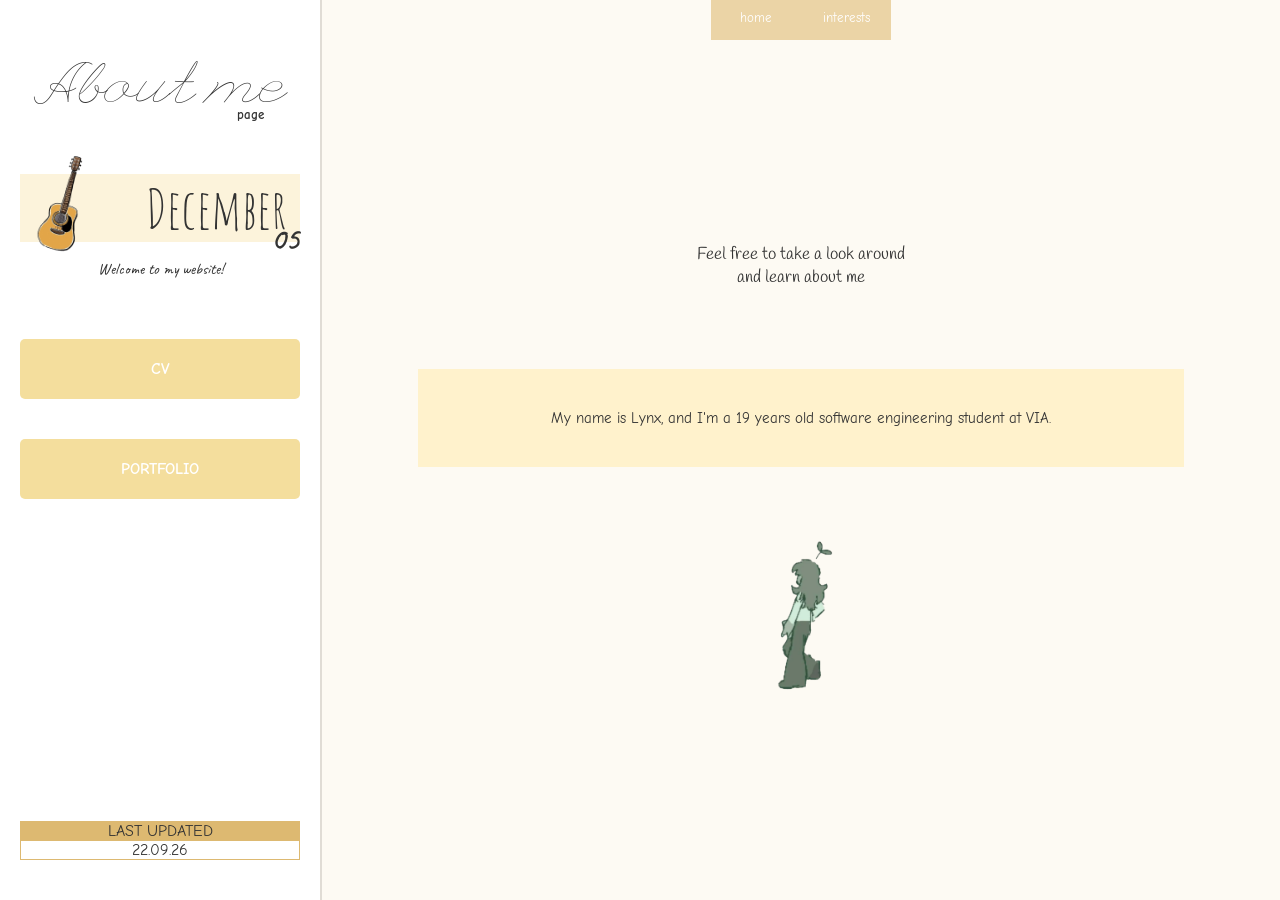
==== P2 About Me/index.html @ 3087ebbe "Done with the About Me Website" ====
<!DOCTYPE html>
<html lang="en">
<head>
  <meta charset="UTF-8">
  <meta name="viewport" content="width=device-width, initial-scale=1.0">
  <title>About Me | Home</title>

<link href="https://fonts.googleapis.com/css2?family=Comic+Neue:wght@300;400;700&family=Caveat:wght@400;500;600;700&family=Amatic+SC:wght@400;700&family=League+Script&display=swap" rel="stylesheet">
<link href="https://fonts.googleapis.com/css2?family=Amatic+SC:wght@400;700&family=Caveat:wght@400..700&family=Handlee&family=League+Script&display=swap" rel="stylesheet">


  <link rel="stylesheet" href="css/version5.css">
</head>



<body>
    <div class="container">
        <div class="left">
            <div class="left-top">
                <h1>About me</h1>
                <h3>page</h3>

                <img src="images/guitar.png" alt="guitar" class="guitar">

                <p class="month"></p>
                <p class="date"></p>
                <p class="welcome">Welcome to my website!</p>
                
            </div>

            <div class="left-bottom">
                <a href="cv.html" class="cv">CV</a>
                <a href="" class="pf">PORTFOLIO</a>
            </div>
            <div class="lastUpdate">
                <p class="lu">LAST UPDATED</p>
                <p class="la">22.09.26</p>
            </div>
        </div>
    
        <div class="rightPC">
            <nav class="nav">
                <a href="index.html">home</a>
            <a href="interests.html">interests</a>
            </nav>
            <div class="right">

                <p class="intro">Feel free to take a look around <br> and learn about me</p>

                <div class="about-box">
                    My name is Lynx, and I'm a 19 years old software engineering student at VIA.
                </div>

                <img src="images/walk.png" alt="walking icon" class="walk">

            </div>
        </div>
    </div>


    
<script>
    const now = new Date();
    document.querySelector(".date").textContent = String(now.getDate()).padStart(2, "0");
    document.querySelector(".month").textContent = now.toLocaleString("en-US", { month: "long" });
</script>

</body>
</html>
---- P2 About Me/css/version5.css ----
html, body {
  margin: 0;
  font-family: "Comic Neue", sans-serif;
  background: #fdfaf3;
  color: #333;
  min-height: 100%;
  height: 100%;
}


/*                                    LEFT TOP                                LEFT TOP                                  LEFT TOP*/
h1 {
    font-family: "League Script", cursive;
   font-size: 3.7rem;
   margin-bottom: -30px;
   font-weight: 200;
}

h3 {
    font-size: 0.8rem;
    margin-left: 180px;
    font-weight: 2000;
}

.month {
    font-family: "Amatic SC", sans-serif;
    font-weight: 400;
    font-size: 3.4rem;
    margin: 0;
    padding-left: 90px;
    background-color: #fcf3db;
    width: auto;
    margin-bottom: -24px;
    padding-right: 13px;
    text-align: right;
}

.date {
    font-family: "Caveat", cursive;
    font-weight: 600;
    font-size: 2rem;
    margin: 0;
    padding-left: 250px;
    
    
}

.guitar {
  width: 90px;
  margin-bottom: -100px;
  margin-right: 190px;
}

.welcome {
  font-family: "Caveat", cursive;
  margin: 0px;
  margin-bottom: 60px;
}

.lu {
  border: 1px solid #ddb971;
  margin: 0px;
  background-color: #ddb971;
  margin-bottom: -1px;
}

.la {
  border: 1px solid #ddb971;
  margin: 0px;
  margin-bottom: 20px;
}

.lastUpdate {
    margin-top: auto; 
}


/*                                    LEFT BOTTOM                                LEFT BOTTOM                                  LEFT BOTTOM*/


.left-bottom a {
  background: #f4de9d;
  border: none;
  cursor: pointer;
  text-decoration: none;
  color: inherit;
  display: flex;
  justify-content: center;
  align-items: center;
  height: 60px;
  width: 100%;
  margin-bottom: 40px;
  font-weight: 1000;
  border-radius: 5px;
  color: white;
}

.left-bottom a:hover {
  background: #ddb971;
}





/*                                    NAV                                NAV                                 NAV*/

.nav {
  display: flex;
  justify-content: center;
  text-align: center;
  height: 30px;
  width: auto;
  margin-bottom: 30px;
}

.nav a {
  background: #ebd4a6;
  border: none;
  padding: 10px;
  cursor: pointer;
  font-size: 13px;
  text-decoration: none;
  padding-bottom: 20px;
  height: 10px;
  width: 10%;
  min-width: 70px;
  font-weight: 400;
  color: white;

}

.nav a:hover{
  background-color: #e7c487;
}


/*                                    RIGHT                                RIGHT                                 RIGHT*/

.rightPC {
  display: flex;
  flex-direction: column;
  justify-content: flex-start;
  align-items: center;
  text-align: center;
  width: 100%;
}

.right {
  display: flex;
  flex-direction: column;
  width: 100%;
  justify-content: center;
  margin-left: 0px;
  margin-right: 0px;
  margin-top: auto;
  padding-bottom: 40px;
  margin-bottom: auto;
  text-align: center;
  align-items: center;
  
}

.right p {
  font-family: "Handlee", cursive;
  font-size: 17px;
  text-align: center;
  margin-bottom: 80px;
}

.about-box {
  font-size: 15px;
  margin-left: auto;
  margin-right: auto;
  text-align: center;
  min-width: 300px;
  width: 80%;
  max-width: 800px;
  box-sizing: border-box;
  padding: 40px;
  background-color: #fff2cc;
  margin-bottom: 70px;
}

.walk{
  width: 70px;
}



/*                                    RIGHT INTERESTS                                RIGHT INTERESTS                                 RIGHT*/

.box {
  width: 90%;
  max-width: 750px;
}

.box div {
  background-color: #fff2cc;
  width: 100%;
  height: 130px;
  margin-left: auto;
  margin-right: auto;
}
.box div p{
  padding: 20px;
  text-align: left;
  font-family: "Comic Neue", sans-serif;
  font-size: 14px;
  font-weight: 500;
}

.box h2{
  font-family: "Handlee", cursive;
  font-size: 24px;
  text-align: left;
  padding-left: 20px;
  margin-bottom: -25px;
  padding-right: 20px;
}

#leftt {
  text-align: right;
}








.left {
  width: 280px;
  padding: 20px;
  background: #fff;
  border-right: 2px solid #e0dcd5;
  display: flex;
  flex-direction: column;
  text-align: center;
  margin: 0px;
  flex: 0 0 280px;
  min-height: fit-content;
  
  
}


.container {
  display: flex;
  flex-direction: row;
  height: 100%;
  margin: 0;
}





@media (max-width: 660px) {
  .container {
    display: grid;
    grid-template-areas: 
    "e"
    "a"
    "b"
    "c"
    "d";
  }

  .nav {
    grid-area: e;
  }
  .rightPC {
    display: contents;
  }

   .left {
    display: contents;
    border-right: none;
    width: 100%;
  }


  .left-top {
    grid-area: a;
  }

  .right {
    grid-area: b;
    margin-bottom: 50px;
  }

  .left-bottom {
    grid-area: c;
    width: 100%;
    display: flex;
    flex-wrap: wrap;
    justify-content: center;
    margin-left: auto;
    margin-right: auto;
    margin-bottom: 30px;
  }

  .left-bottom a {
    width: 200px;
    margin: 10px;
  }


  .lastUpdate {
    grid-area: d;
    width: 130px;
    max-width: 80%;
    margin-left: auto;
    margin-right: 20px;
  }

  .lu {
    border: 1px solid #d4ccba;
    background-color: #d4ccba;
  }

  .la {
    border: 1px solid #d4ccba;
  }

  .month {
    text-align: center;
    padding: 0;
    margin-bottom: -10px;
  }

  .date {
    padding-left: 0px;
    padding-right: 140px;
    margin-bottom: -25px;
    font-weight: 900;
    color: #d8bc8c;
  }

  .welcome {
    padding-left: 80px;
    text-decoration: underline #52514f 0.6px;
  }

  

}
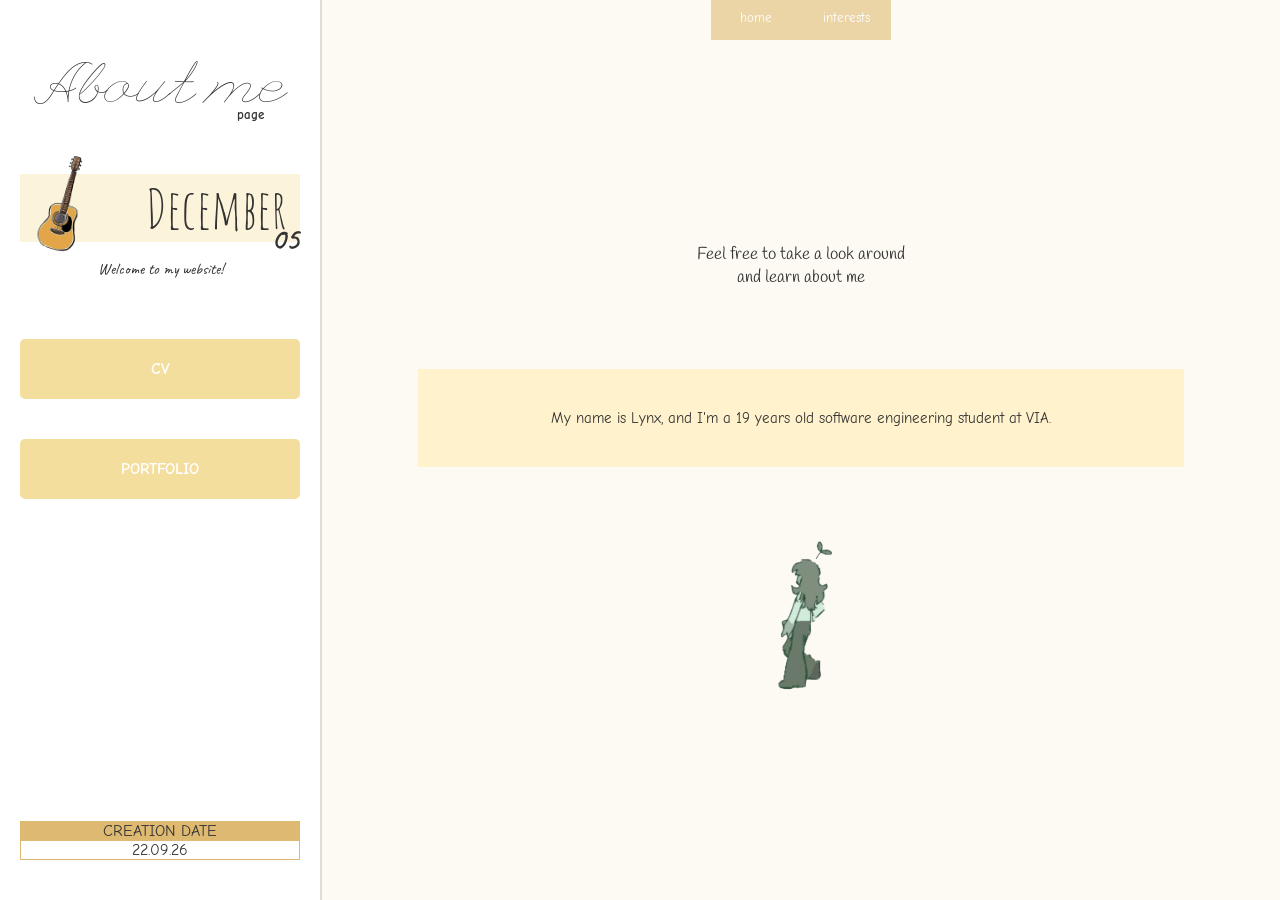
==== commit 2c8dbbd0: "message" ====
--- a/P2 About Me/index.html
+++ b/P2 About Me/index.html
@@ -31,10 +31,10 @@
 
             <div class="left-bottom">
                 <a href="cv.html" class="cv">CV</a>
-                <a href="" class="pf">PORTFOLIO</a>
+                <a href="portfolio.html" class="pf">PORTFOLIO</a>
             </div>
             <div class="lastUpdate">
-                <p class="lu">LAST UPDATED</p>
+                <p class="lu">CREATION DATE</p>
                 <p class="la">22.09.26</p>
             </div>
         </div>
@@ -42,7 +42,7 @@
         <div class="rightPC">
             <nav class="nav">
                 <a href="index.html">home</a>
-            <a href="interests.html">interests</a>
+                <a href="interests.html">interests</a>
             </nav>
             <div class="right">
 
